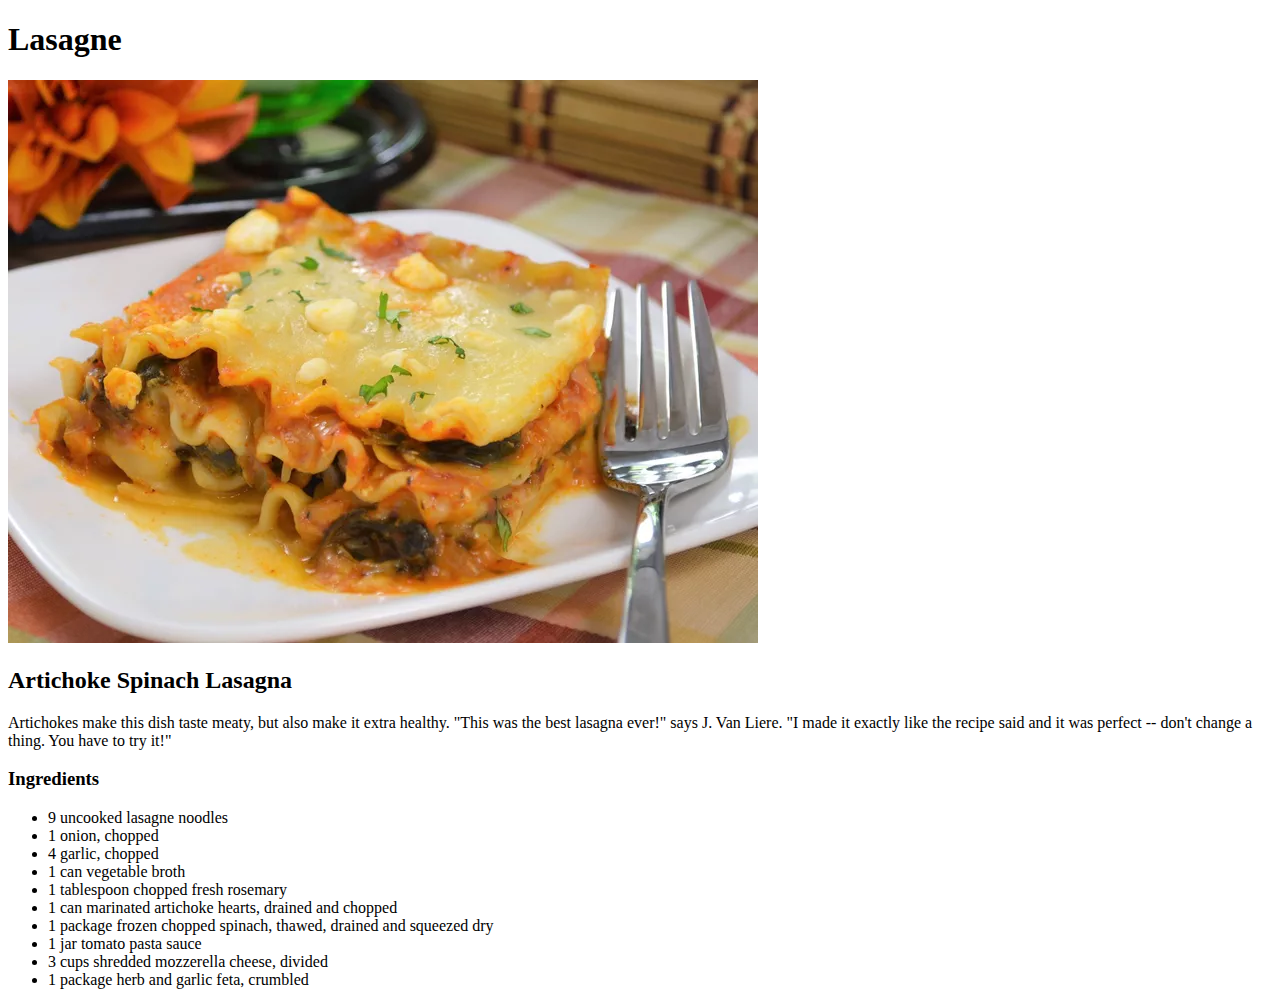
==== recipes/lasagne.html @ 7da5ca3e "Add imades folder, index.html and lasagne.html" ====
<!DOCTYPE html>
<html lang="en">
<head>
    <meta charset="UTF-8">
    <meta name="viewport" content="width=device-width, initial-scale=1.0">
    <title>Lasagne</title>
</head>
<body>
    <h1>Lasagne</h1>
    <img src="../images/lasagne.webp">
    <h2>Artichoke Spinach Lasagna</h2>
    <p>Artichokes make this dish taste meaty, but also 
        make it extra healthy. "This was the best lasagna ever!" says J. 
        Van Liere. "I made it exactly like the recipe said and it was
        perfect -- don't change a thing. You have to try it!"
    </p>
    <h3>Ingredients</h3>
    <ul>
        <li>9 uncooked lasagne noodles</li>
        <li>1 onion, chopped</li>
        <li>4 garlic, chopped</li>
        <li>1 can vegetable broth</li>
        <li>1 tablespoon chopped fresh rosemary</li>
        <li>1 can marinated artichoke hearts, drained and chopped</li>
        <li>1 package frozen chopped spinach, thawed, drained and squeezed dry</li>
        <li>1 jar tomato pasta sauce</li>
        <li>3 cups shredded mozzerella cheese, divided</li>
        <li>1 package herb and garlic feta, crumbled</li>
    </ul>
</body>
</html>
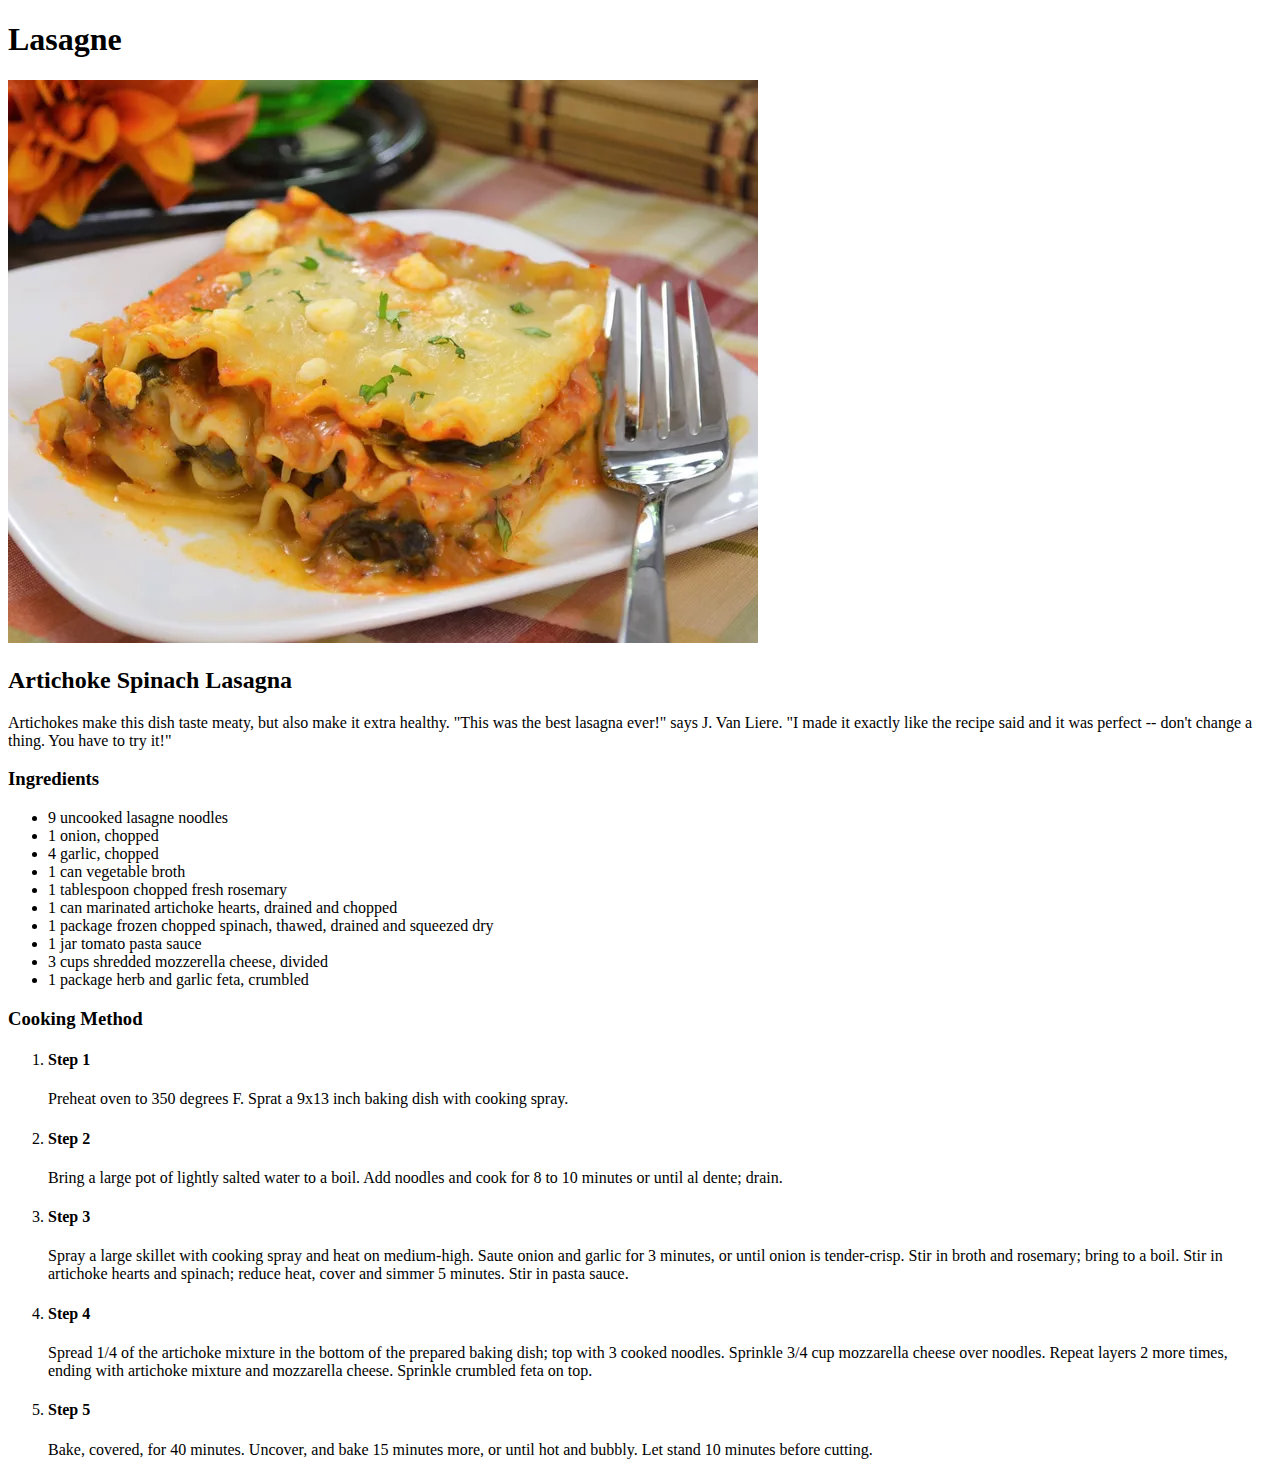
==== commit 2fd93fd9: "Add ol of steps" ====
--- a/recipes/lasagne.html
+++ b/recipes/lasagne.html
@@ -7,7 +7,7 @@
 </head>
 <body>
     <h1>Lasagne</h1>
-    <img src="../images/lasagne.webp">
+    <img src="../images/lasagne.webp" alt="Lasagne">
     <h2>Artichoke Spinach Lasagna</h2>
     <p>Artichokes make this dish taste meaty, but also 
         make it extra healthy. "This was the best lasagna ever!" says J. 
@@ -27,5 +27,38 @@
         <li>3 cups shredded mozzerella cheese, divided</li>
         <li>1 package herb and garlic feta, crumbled</li>
     </ul>
+    <h3>Cooking Method</h3>
+    <ol>
+        <li>
+            <h4>Step 1</h4>
+            Preheat oven to 350 degrees F. Sprat a 9x13 inch
+            baking dish with cooking spray.
+        </li>
+        <li>
+            <h4>Step 2</h4>
+            Bring a large pot of lightly salted water to a boil.
+            Add noodles and cook for 8 to 10 minutes or until al dente; drain.
+        </li>
+        <li>
+            <h4>Step 3</h4>
+            Spray a large skillet with cooking spray and heat on medium-high. 
+            Saute onion and garlic for 3 minutes, or until onion is tender-crisp. 
+            Stir in broth and rosemary; bring to a boil. Stir in artichoke hearts 
+            and spinach; reduce heat,
+            cover and simmer 5 minutes. Stir in pasta sauce.
+        </li>
+        <li>
+            <h4>Step 4</h4>
+            Spread 1/4 of the artichoke mixture in the bottom of the prepared 
+            baking dish; top with 3 cooked noodles. Sprinkle 3/4 cup mozzarella 
+            cheese over noodles. Repeat layers 2 more times, ending with artichoke 
+            mixture and mozzarella cheese. Sprinkle crumbled feta on top.
+        </li>
+        <li>
+            <h4>Step 5</h4>
+            Bake, covered, for 40 minutes. Uncover, and bake 15 minutes more,
+            or until hot and bubbly. Let stand 10 minutes before cutting.
+        </li>
+    </ol>
 </body>
 </html>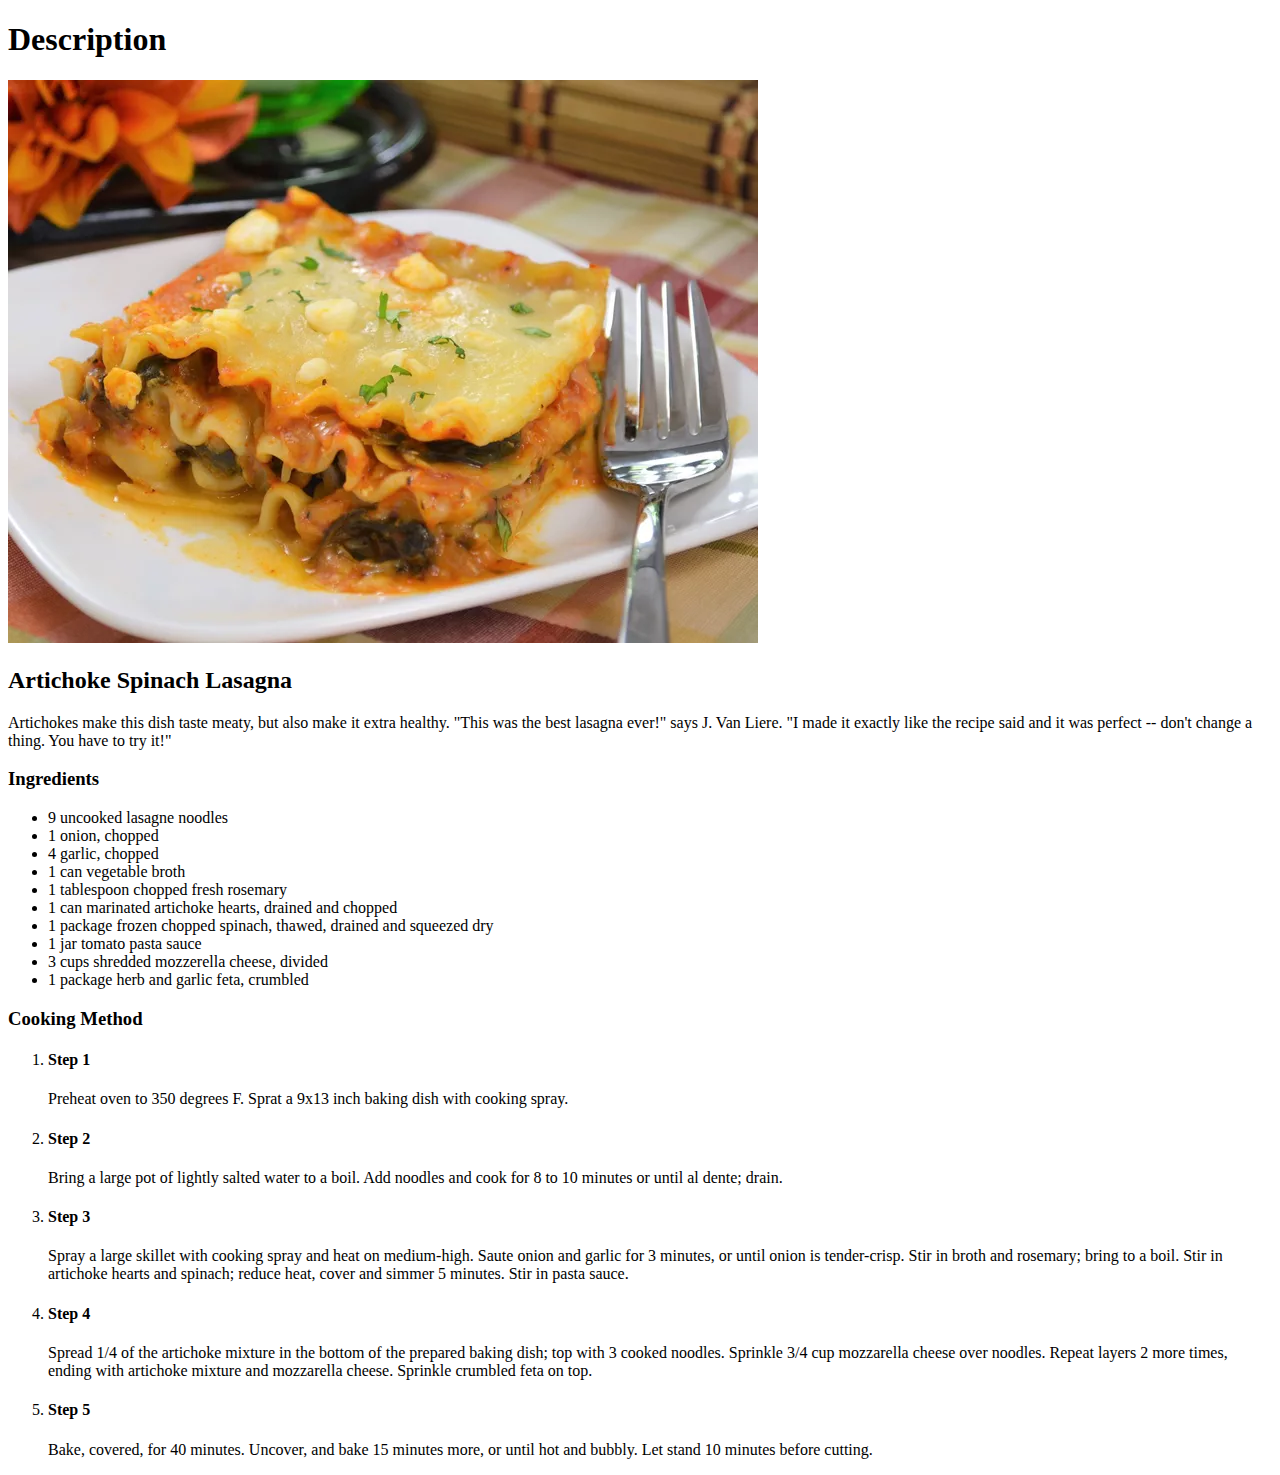
==== commit 09ea3e35: "Change h1 text" ====
--- a/recipes/lasagne.html
+++ b/recipes/lasagne.html
@@ -6,7 +6,7 @@
     <title>Lasagne</title>
 </head>
 <body>
-    <h1>Lasagne</h1>
+    <h1>Description</h1>
     <img src="../images/lasagne.webp" alt="Lasagne">
     <h2>Artichoke Spinach Lasagna</h2>
     <p>Artichokes make this dish taste meaty, but also 
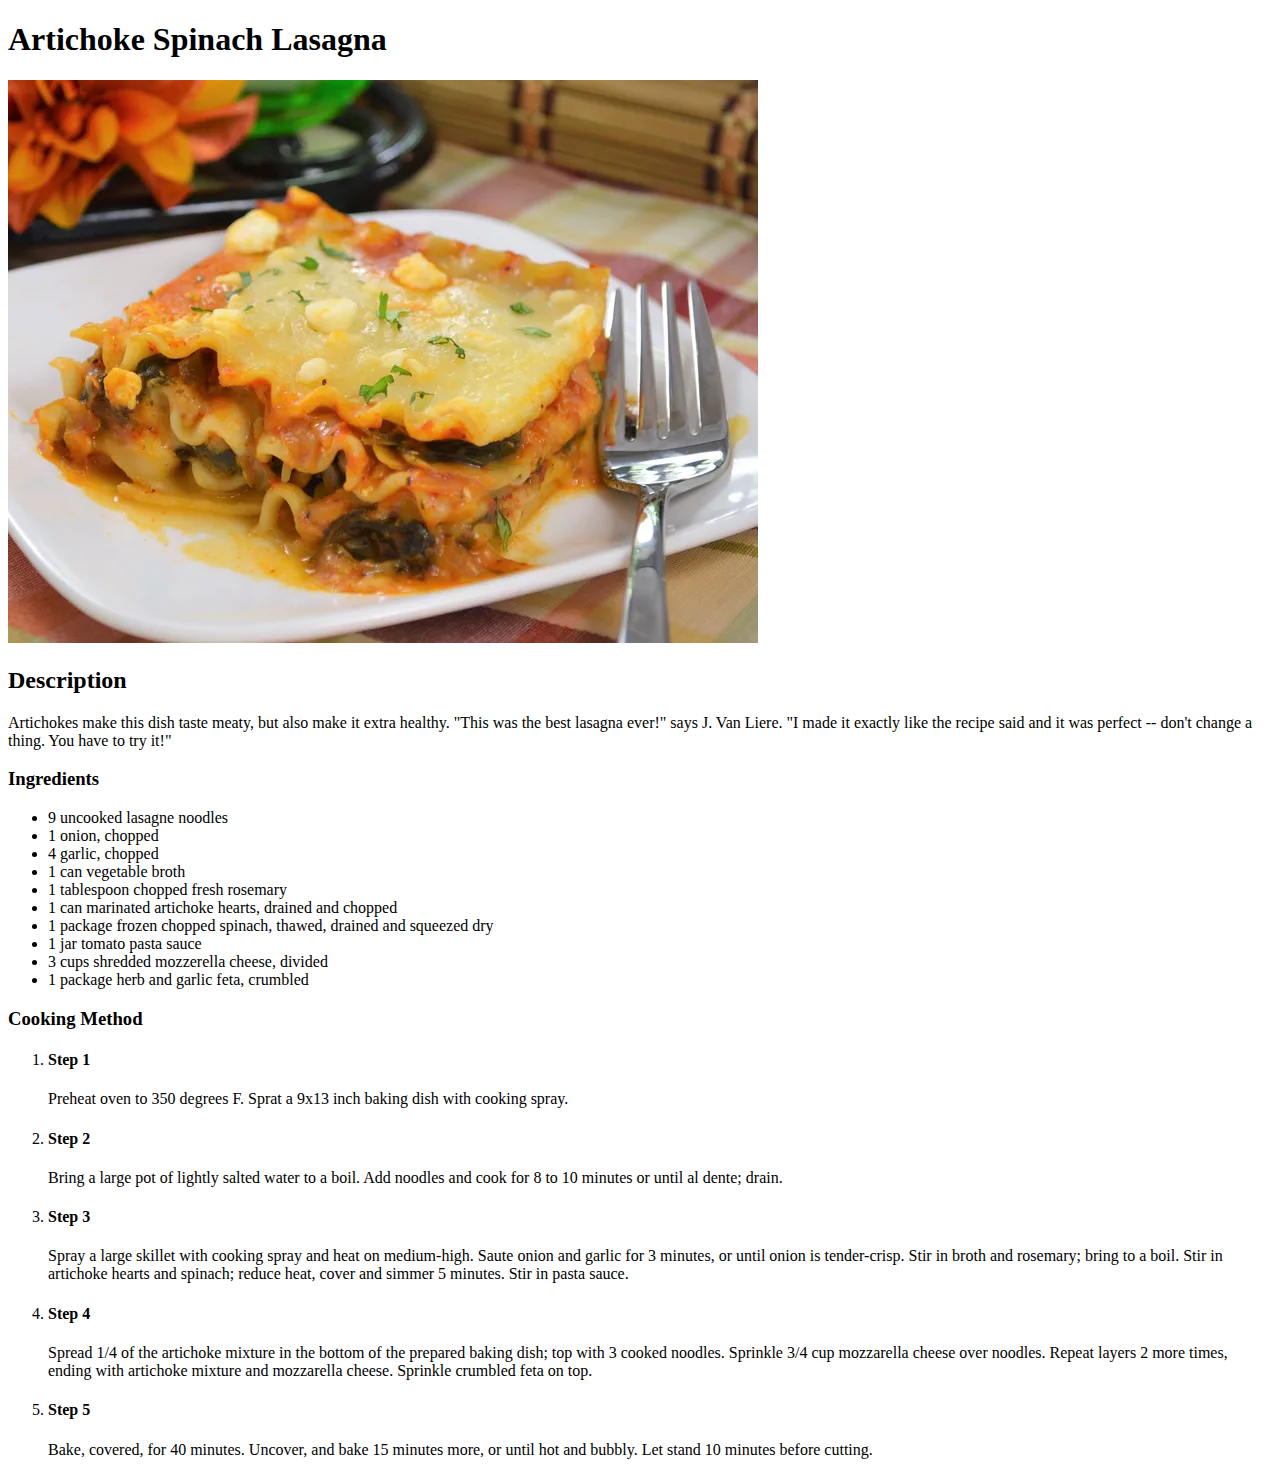
==== commit 78451805: "Swap h1 and h2 text" ====
--- a/recipes/lasagne.html
+++ b/recipes/lasagne.html
@@ -6,9 +6,9 @@
     <title>Lasagne</title>
 </head>
 <body>
-    <h1>Description</h1>
+    <h1>Artichoke Spinach Lasagna</h1>
     <img src="../images/lasagne.webp" alt="Lasagne">
-    <h2>Artichoke Spinach Lasagna</h2>
+    <h2>Description</h2>
     <p>Artichokes make this dish taste meaty, but also 
         make it extra healthy. "This was the best lasagna ever!" says J. 
         Van Liere. "I made it exactly like the recipe said and it was
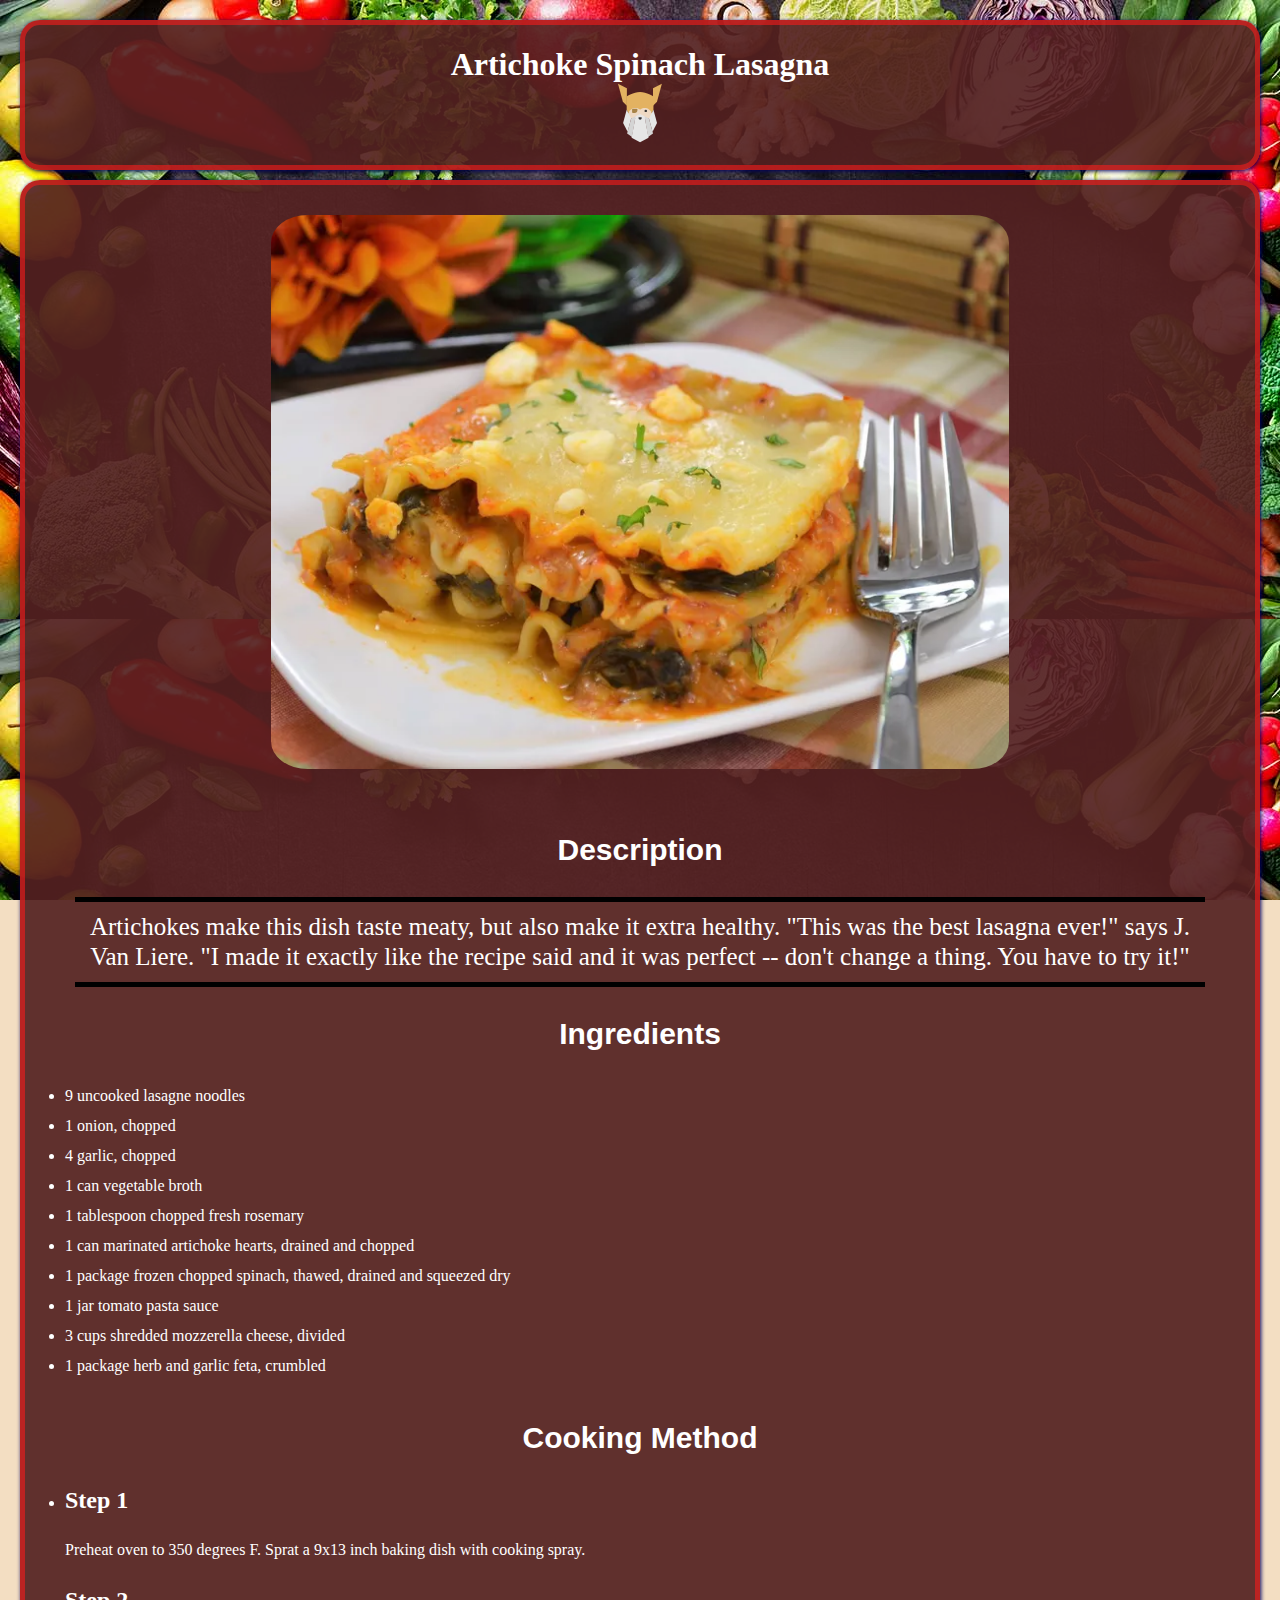
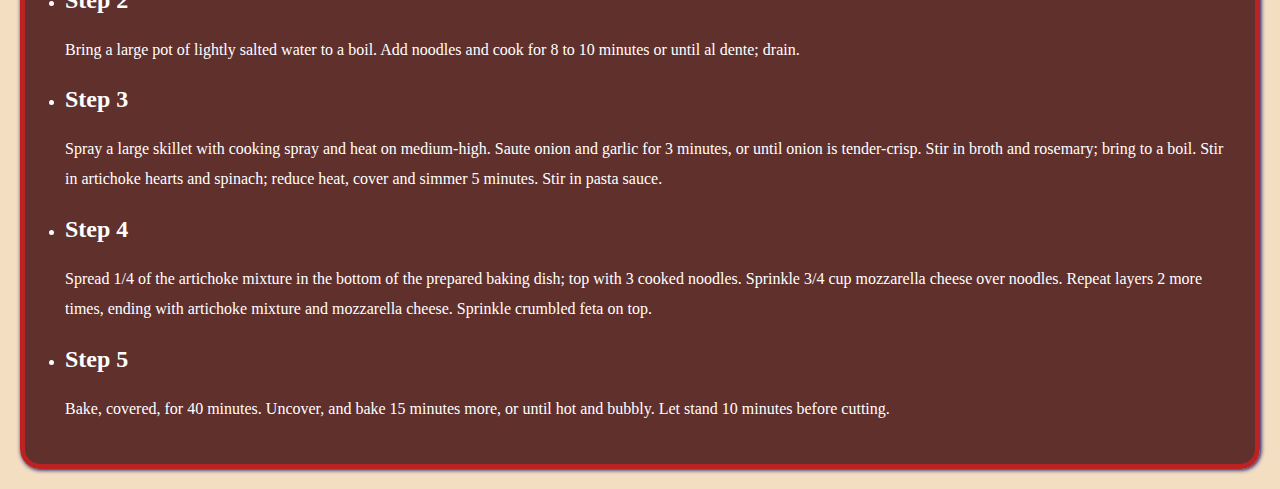
==== commit 7d07d0e5: "Add recipe pages" ====
--- a/recipes/lasagne.html
+++ b/recipes/lasagne.html
@@ -4,61 +4,72 @@
     <meta charset="UTF-8">
     <meta name="viewport" content="width=device-width, initial-scale=1.0">
     <title>Lasagne</title>
+    <link rel="stylesheet" href="../styles.css"></a>
 </head>
 <body>
-    <h1>Artichoke Spinach Lasagna</h1>
-    <img src="../images/lasagne.webp" alt="Lasagne">
-    <h2>Description</h2>
-    <p>Artichokes make this dish taste meaty, but also 
-        make it extra healthy. "This was the best lasagna ever!" says J. 
-        Van Liere. "I made it exactly like the recipe said and it was
-        perfect -- don't change a thing. You have to try it!"
-    </p>
-    <h3>Ingredients</h3>
-    <ul>
-        <li>9 uncooked lasagne noodles</li>
-        <li>1 onion, chopped</li>
-        <li>4 garlic, chopped</li>
-        <li>1 can vegetable broth</li>
-        <li>1 tablespoon chopped fresh rosemary</li>
-        <li>1 can marinated artichoke hearts, drained and chopped</li>
-        <li>1 package frozen chopped spinach, thawed, drained and squeezed dry</li>
-        <li>1 jar tomato pasta sauce</li>
-        <li>3 cups shredded mozzerella cheese, divided</li>
-        <li>1 package herb and garlic feta, crumbled</li>
-    </ul>
-    <h3>Cooking Method</h3>
-    <ol>
-        <li>
-            <h4>Step 1</h4>
-            Preheat oven to 350 degrees F. Sprat a 9x13 inch
-            baking dish with cooking spray.
-        </li>
-        <li>
-            <h4>Step 2</h4>
-            Bring a large pot of lightly salted water to a boil.
-            Add noodles and cook for 8 to 10 minutes or until al dente; drain.
-        </li>
-        <li>
-            <h4>Step 3</h4>
-            Spray a large skillet with cooking spray and heat on medium-high. 
-            Saute onion and garlic for 3 minutes, or until onion is tender-crisp. 
-            Stir in broth and rosemary; bring to a boil. Stir in artichoke hearts 
-            and spinach; reduce heat,
-            cover and simmer 5 minutes. Stir in pasta sauce.
-        </li>
-        <li>
-            <h4>Step 4</h4>
-            Spread 1/4 of the artichoke mixture in the bottom of the prepared 
-            baking dish; top with 3 cooked noodles. Sprinkle 3/4 cup mozzarella 
-            cheese over noodles. Repeat layers 2 more times, ending with artichoke 
-            mixture and mozzarella cheese. Sprinkle crumbled feta on top.
-        </li>
-        <li>
-            <h4>Step 5</h4>
-            Bake, covered, for 40 minutes. Uncover, and bake 15 minutes more,
-            or until hot and bubbly. Let stand 10 minutes before cutting.
-        </li>
-    </ol>
+    <div class="container one">
+        <h1 class="title">Artichoke Spinach Lasagna
+            <img id="odin-image" src="/images/Odin.svg">
+        </h1>
+    </div>
+    <div class="container one">
+        <div>
+            <img id="resize" src="../images/lasagne.webp" alt="Lasagne">
+        </div>
+        <h3>Description</h3>
+        <div class="divider"></div>
+        <p>Artichokes make this dish taste meaty, but also 
+            make it extra healthy. "This was the best lasagna ever!" says J. 
+            Van Liere. "I made it exactly like the recipe said and it was
+            perfect -- don't change a thing. You have to try it!"
+        </p>
+        <div class="divider"></div>
+        <h3>Ingredients</h3>
+        <ul class="cooking-method">
+            <li>9 uncooked lasagne noodles</li>
+            <li>1 onion, chopped</li>
+            <li>4 garlic, chopped</li>
+            <li>1 can vegetable broth</li>
+            <li>1 tablespoon chopped fresh rosemary</li>
+            <li>1 can marinated artichoke hearts, drained and chopped</li>
+            <li>1 package frozen chopped spinach, thawed, drained and squeezed dry</li>
+            <li>1 jar tomato pasta sauce</li>
+            <li>3 cups shredded mozzerella cheese, divided</li>
+            <li>1 package herb and garlic feta, crumbled</li>
+        </ul>
+        <h3>Cooking Method</h3>
+        <ol class="cooking-method">
+            <li>
+                <h2>Step 1</h2>
+                Preheat oven to 350 degrees F. Sprat a 9x13 inch
+                baking dish with cooking spray.
+            </li>
+            <li>
+                <h2>Step 2</h2>
+                Bring a large pot of lightly salted water to a boil.
+                Add noodles and cook for 8 to 10 minutes or until al dente; drain.
+            </li>
+            <li>
+                <h2>Step 3</h2>
+                Spray a large skillet with cooking spray and heat on medium-high. 
+                Saute onion and garlic for 3 minutes, or until onion is tender-crisp. 
+                Stir in broth and rosemary; bring to a boil. Stir in artichoke hearts 
+                and spinach; reduce heat,
+                cover and simmer 5 minutes. Stir in pasta sauce.
+            </li>
+            <li>
+                <h2>Step 4</h2>
+                Spread 1/4 of the artichoke mixture in the bottom of the prepared 
+                baking dish; top with 3 cooked noodles. Sprinkle 3/4 cup mozzarella 
+                cheese over noodles. Repeat layers 2 more times, ending with artichoke 
+                mixture and mozzarella cheese. Sprinkle crumbled feta on top.
+            </li>
+            <li>
+                <h2>Step 5</h2>
+                Bake, covered, for 40 minutes. Uncover, and bake 15 minutes more,
+                or until hot and bubbly. Let stand 10 minutes before cutting.
+            </li>
+        </ol>   
+    </div>
 </body>
 </html>--- a/styles.css
+++ b/styles.css
@@ -0,0 +1,112 @@
+* {
+    font-size: 22;
+    color: white;
+    box-sizing: border-box;
+}
+
+p {
+    margin: 10px 60px;
+    font-size: 25px;
+    line-height: 30px;
+}
+
+body {
+    background-color: rgb(243, 222, 194);
+    margin: 20px;
+    background-image: url(images/backdrop.jpg);
+    background-attachment: fixed;
+}
+
+.title {
+    color: white;
+    font-weight: bold;
+    font-size: 32px;
+    font-family: 'Times New Roman', Times, serif;
+}
+
+.container {
+    background-color: rgba(84, 33, 33, .92);
+    text-align: center;
+    margin: auto;
+    border: 5px solid #f71c1c9a;
+    border-radius: 20px;
+    width: 100%;
+    height: 140px;
+    zoom: 100%;
+    box-shadow: 1px 1px 4px rgb(0, 0, 100);
+}
+
+.container.one {
+    height: auto;
+    margin: 10px 0px;
+}
+
+.container.two {
+    padding: 50px;
+    height: auto;
+    margin-top: 20px;
+    margin-bottom: 20px;
+    width: 100%;
+    list-style: none;
+}
+
+.space {
+    margin: auto;
+    margin-bottom: 20px;
+    border: 2px solid #f71c1c9a;
+    padding: 15px;
+    width: 100%;
+    border-radius: 10px;
+}
+
+#odin-image {
+    margin: auto;
+    display: block;
+}
+
+.recipe {
+    display: inline-block;
+    color: aliceblue;
+    counter-reset: red;
+    padding: 10px;
+}
+
+.cooking-method {
+    text-align: left;
+    list-style-type: disc;
+    margin-bottom: 40px;
+    line-height: 30px;
+    margin-right: 20px;
+}
+
+.food-img {
+    width: 100px;
+    border-radius: 50px;
+}
+
+.divider {
+    border-bottom: 1px solid black;
+    margin: 2px 50px;
+    border-width: 5px;
+}
+
+.font-size {
+    font-size: x-large;
+}
+
+#resize {
+    max-width: 60%;
+    height: auto;
+    border-radius: 5%;
+    margin: 30px;
+}
+
+h3 {
+    font-size: 30px;
+    font-weight: 800;
+    font-family: 'Gill Sans', 'Gill Sans MT', Calibri, 'Trebuchet MS', sans-serif;
+}
+
+
+
+
